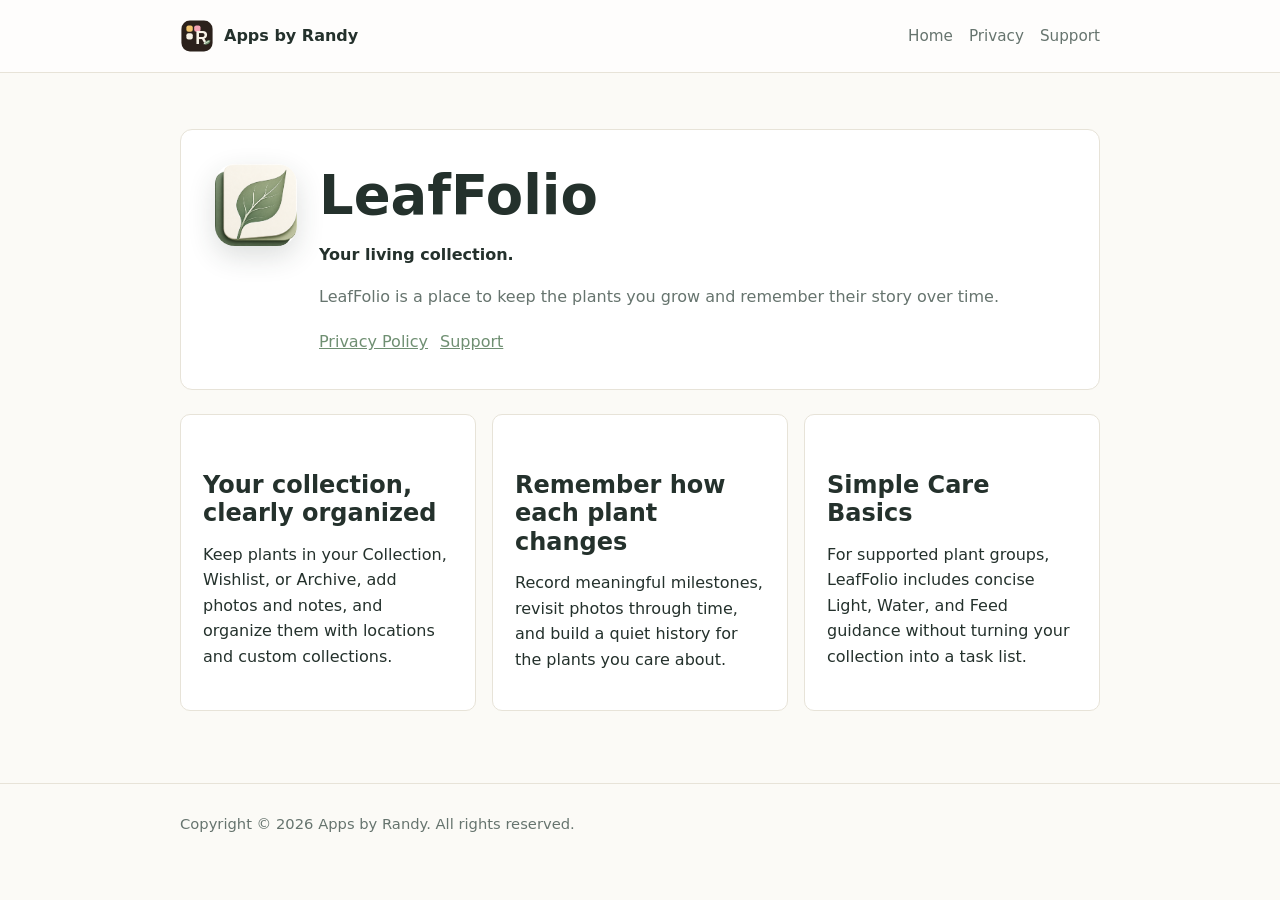
==== apps/leaffolio/index.html @ 9db2a21b "Add LeafFolio app landing page" ====
<!doctype html>
<html lang="en">
  <head>
    <meta charset="utf-8">
    <meta name="viewport" content="width=device-width, initial-scale=1">
    <title>LeafFolio | Apps by Randy</title>
    <meta name="description" content="LeafFolio — Your living collection.">
    <link rel="icon" href="/assets/leaffolio-icon.png" type="image/png">
    <link rel="stylesheet" href="/assets/site.css">
    <style>
      :root {
        --accent: #6F8F72;
        --leaf: #6F8F72;
      }

      .app-actions {
        display: flex;
        flex-wrap: wrap;
        gap: 12px;
        margin-top: 20px;
      }

      .app-actions .secondary-link {
        margin-top: 0;
      }
    </style>
  </head>
  <body>
    <header>
      <nav class="shell">
        <a class="brand" href="/">
          <img class="brand-mark" src="/assets/appsbyrandy-mark.svg" alt="" aria-hidden="true">
          <span>Apps by Randy</span>
        </a>
        <div class="nav-links">
          <a href="/">Home</a>
          <a href="/privacy/leaffolio/">Privacy</a>
          <a href="/support/leaffolio/">Support</a>
        </div>
      </nav>
    </header>

    <main class="shell">
      <section class="hero app-hero">
        <img class="app-icon" src="/assets/leaffolio-icon.png" alt="LeafFolio app icon">
        <div>
          <h1>LeafFolio</h1>
          <p><strong>Your living collection.</strong></p>
          <p class="muted">LeafFolio is a place to keep the plants you grow and remember their story over time.</p>
          <div class="app-actions">
            <a class="secondary-link" href="/privacy/leaffolio/">Privacy Policy</a>
            <a class="secondary-link" href="/support/leaffolio/">Support</a>
          </div>
        </div>
      </section>

      <section class="cards" aria-label="LeafFolio highlights">
        <article class="card">
          <h2>Your collection, clearly organized</h2>
          <p>Keep plants in your Collection, Wishlist, or Archive, add photos and notes, and organize them with locations and custom collections.</p>
        </article>

        <article class="card">
          <h2>Remember how each plant changes</h2>
          <p>Record meaningful milestones, revisit photos through time, and build a quiet history for the plants you care about.</p>
        </article>

        <article class="card">
          <h2>Simple Care Basics</h2>
          <p>For supported plant groups, LeafFolio includes concise Light, Water, and Feed guidance without turning your collection into a task list.</p>
        </article>
      </section>
    </main>

    <footer>
      <div class="shell">Copyright &copy; 2026 Apps by Randy. All rights reserved.</div>
    </footer>
  </body>
</html>
---- assets/site.css ----
:root {
  color-scheme: light;
  --ink: #24312c;
  --muted: #66746e;
  --paper: #fbfaf6;
  --panel: #ffffff;
  --line: #e7e3d8;
  --accent: #7b4f67;
  --leaf: #49735b;
}

* { box-sizing: border-box; }

body {
  margin: 0;
  font-family: ui-sans-serif, system-ui, -apple-system, BlinkMacSystemFont, "Segoe UI", sans-serif;
  line-height: 1.6;
  color: var(--ink);
  background: var(--paper);
}

a { color: var(--accent); }

.shell {
  width: min(920px, calc(100% - 32px));
  margin: 0 auto;
}

header {
  border-bottom: 1px solid var(--line);
  background: rgba(255, 255, 255, 0.72);
}

nav {
  display: flex;
  align-items: center;
  justify-content: space-between;
  gap: 20px;
  min-height: 72px;
}

.brand {
  display: inline-flex;
  align-items: center;
  gap: 10px;
  font-weight: 800;
  color: var(--ink);
  text-decoration: none;
}

.brand-mark {
  width: 34px;
  height: 34px;
  border-radius: 8px;
  flex: 0 0 auto;
}

.nav-links {
  display: flex;
  gap: 16px;
  flex-wrap: wrap;
  font-size: 0.95rem;
}

.nav-links a {
  color: var(--muted);
  text-decoration: none;
}

main { padding: 56px 0 72px; }

.hero {
  padding: 34px;
  background: var(--panel);
  border: 1px solid var(--line);
  border-radius: 12px;
}

.hero-logo {
  display: block;
  width: min(300px, 100%);
  height: auto;
  margin: 0 0 24px;
}

.app-hero {
  display: flex;
  align-items: flex-start;
  gap: 22px;
}

.app-icon {
  width: 82px;
  height: 82px;
  border-radius: 20px;
  box-shadow: 0 10px 28px rgba(36, 49, 44, 0.16);
  flex: 0 0 auto;
}

.app-card-title {
  display: flex;
  align-items: center;
  gap: 12px;
}

.app-card-title h2 { margin-top: 0; }

.app-card-icon {
  width: 54px;
  height: 54px;
  border-radius: 14px;
  flex: 0 0 auto;
}

h1, h2, h3 {
  line-height: 1.18;
  margin: 0 0 14px;
}

h1 {
  font-size: clamp(2rem, 5vw, 3.4rem);
  letter-spacing: 0;
}

h2 {
  margin-top: 34px;
  font-size: 1.5rem;
}

p { margin: 0 0 16px; }

ul { padding-left: 1.25rem; }

.muted { color: var(--muted); }

.cards {
  display: grid;
  grid-template-columns: repeat(auto-fit, minmax(240px, 1fr));
  gap: 16px;
  margin-top: 24px;
}

.card {
  padding: 22px;
  background: var(--panel);
  border: 1px solid var(--line);
  border-radius: 10px;
}

.button {
  display: inline-block;
  margin-top: 8px;
  padding: 10px 14px;
  color: white;
  background: var(--leaf);
  border-radius: 8px;
  text-decoration: none;
  font-weight: 700;
}

footer {
  padding: 28px 0;
  border-top: 1px solid var(--line);
  color: var(--muted);
  font-size: 0.92rem;
}

@media (max-width: 640px) {
  nav,
  .app-hero {
    align-items: flex-start;
    flex-direction: column;
  }

  nav { padding: 18px 0; }

  .hero { padding: 24px; }

  .app-icon {
    width: 82px;
    height: 82px;
    border-radius: 20px;
  }
}
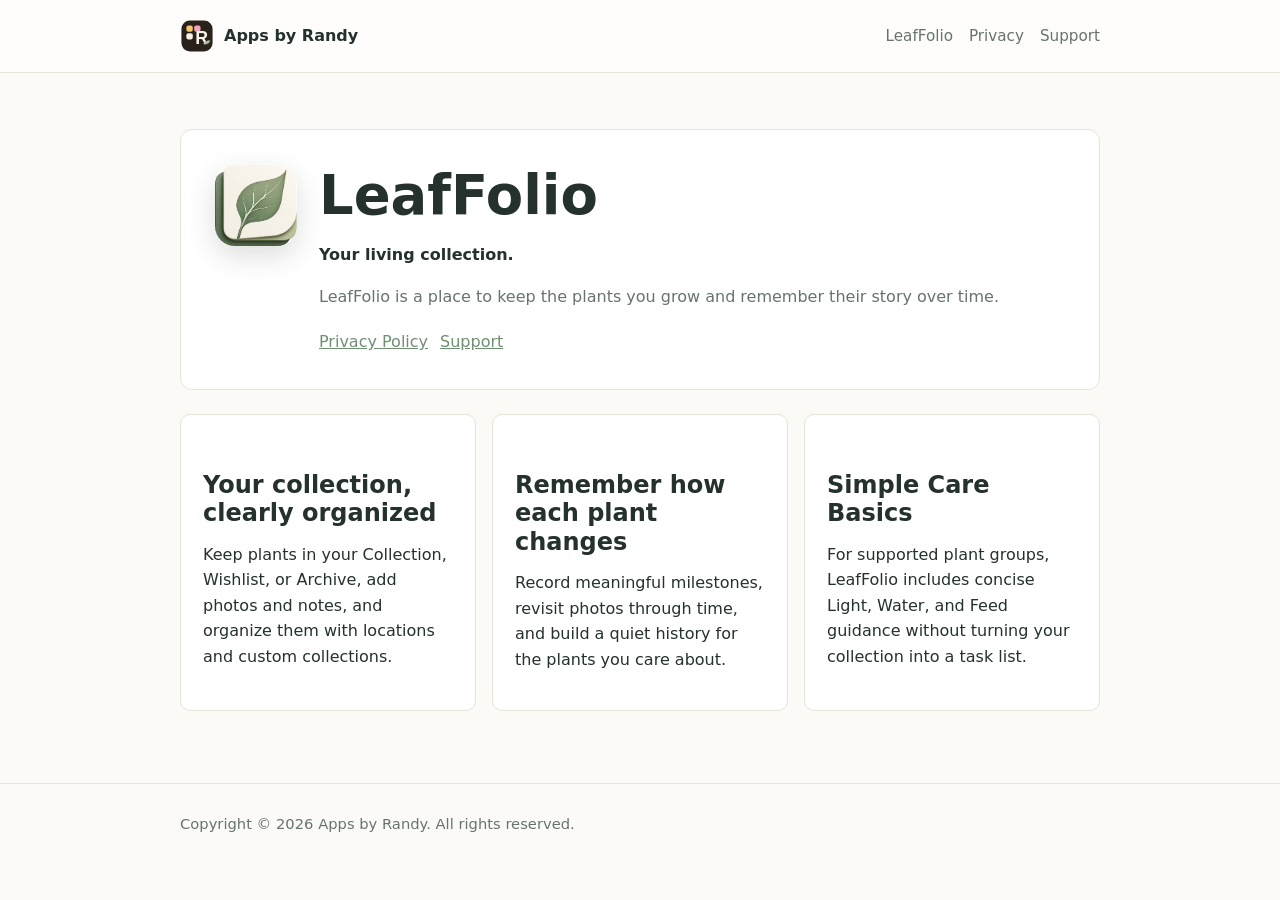
==== commit 80a49271: "Standardize LeafFolio page navigation" ====
--- a/apps/leaffolio/index.html
+++ b/apps/leaffolio/index.html
@@ -33,7 +33,7 @@
           <span>Apps by Randy</span>
         </a>
         <div class="nav-links">
-          <a href="/">Home</a>
+          <a href="/apps/leaffolio/">LeafFolio</a>
           <a href="/privacy/leaffolio/">Privacy</a>
           <a href="/support/leaffolio/">Support</a>
         </div>
